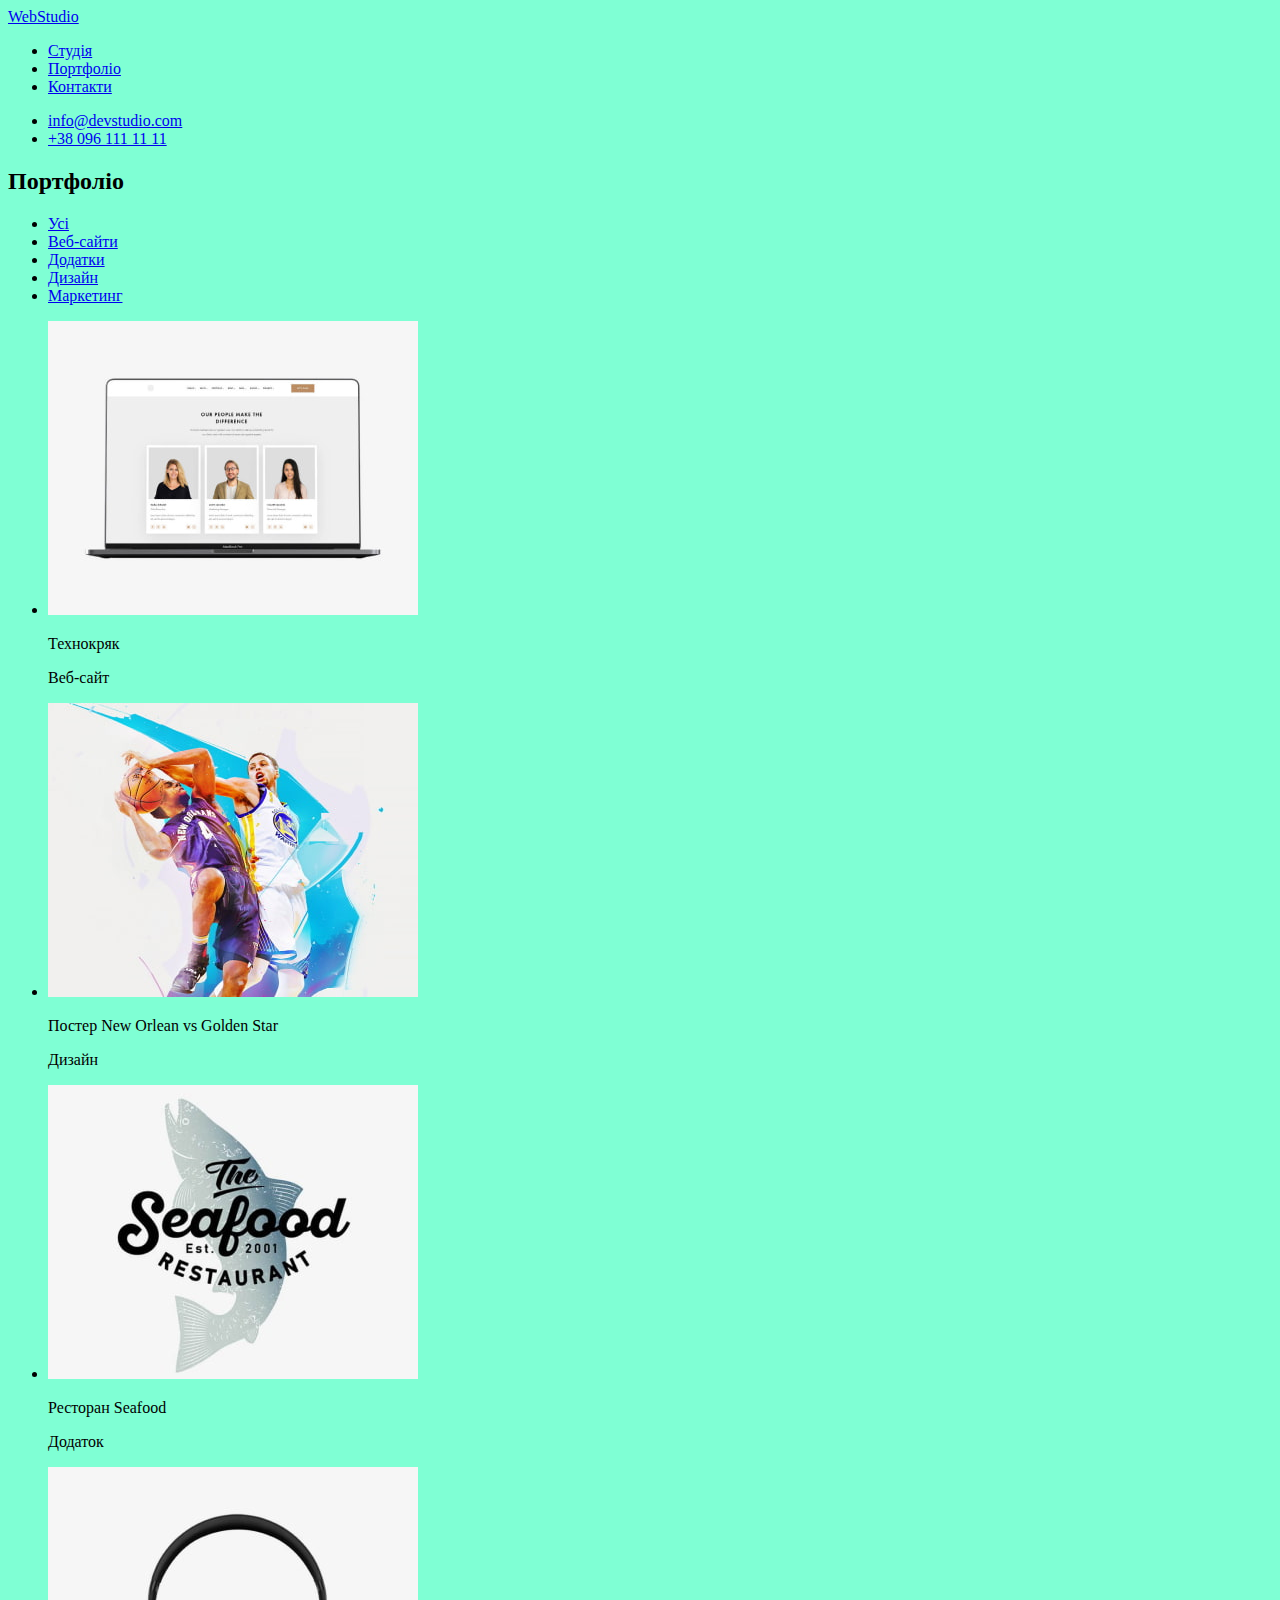
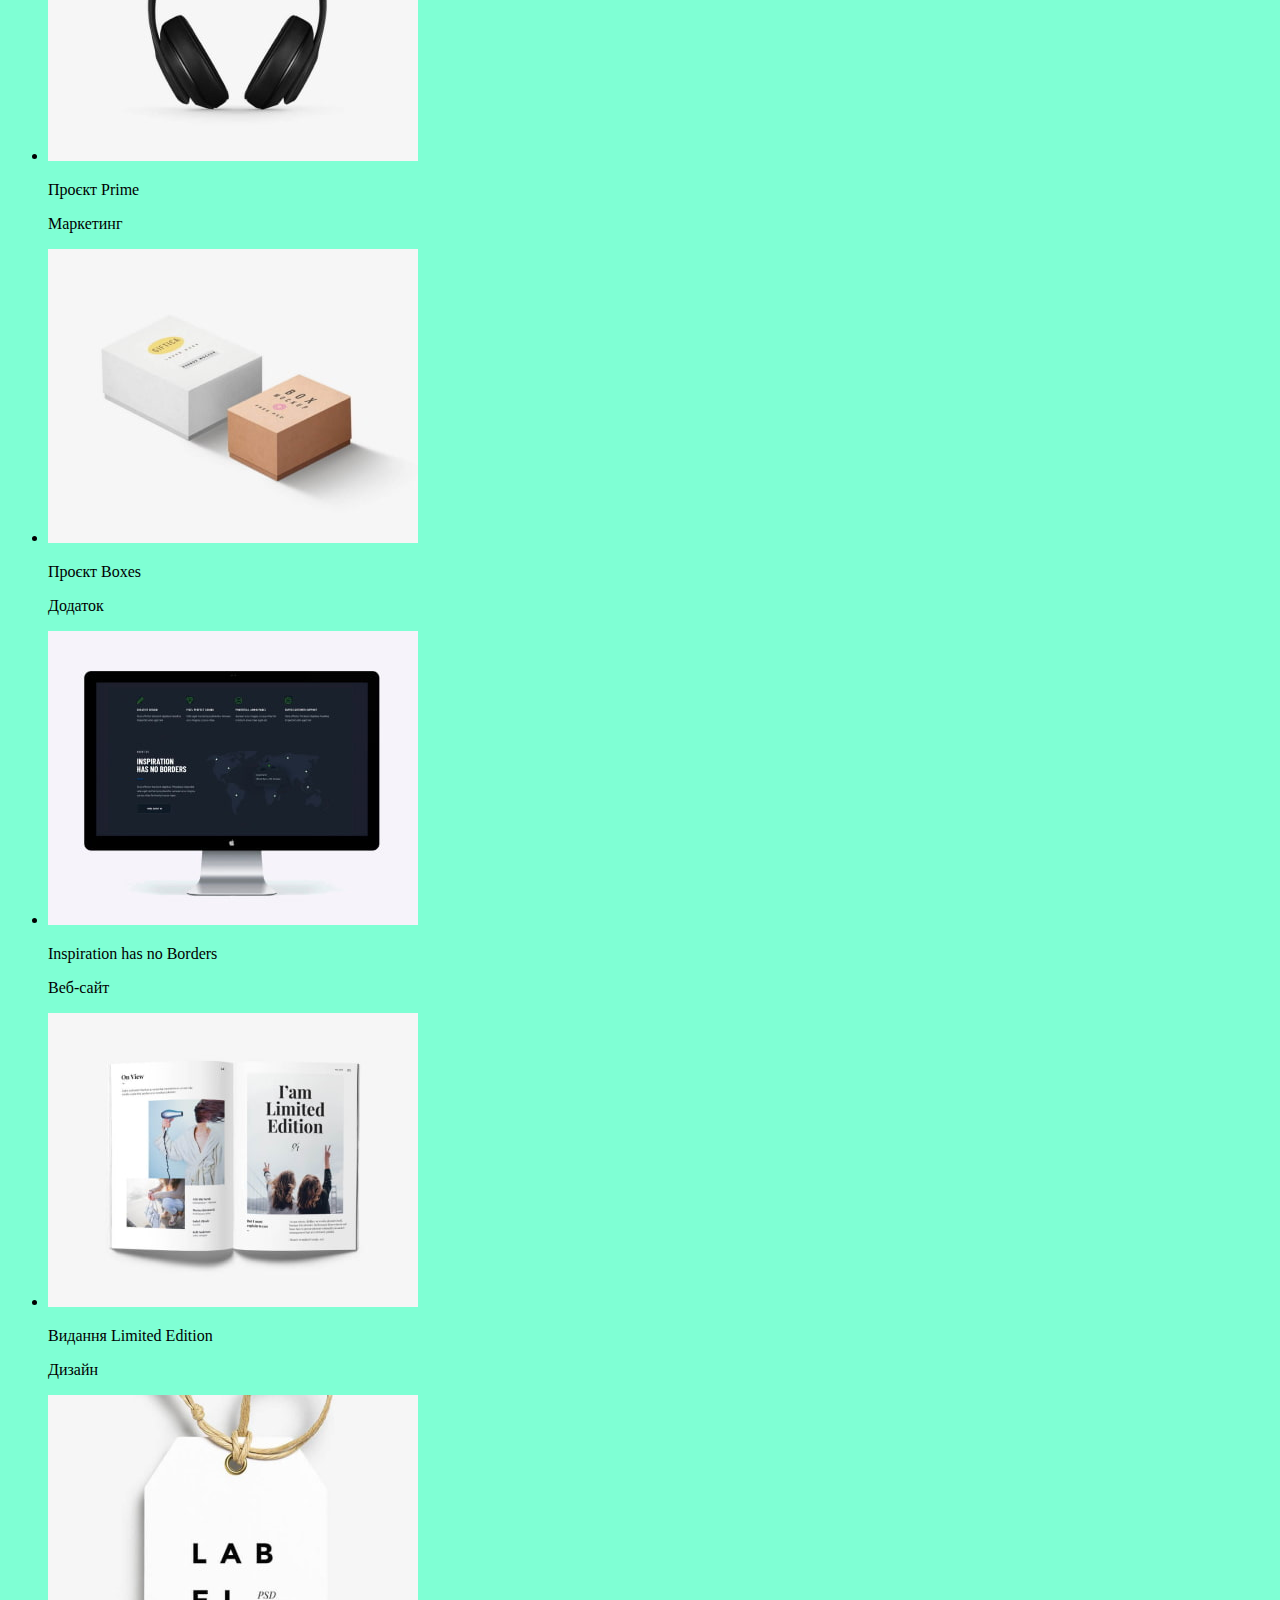
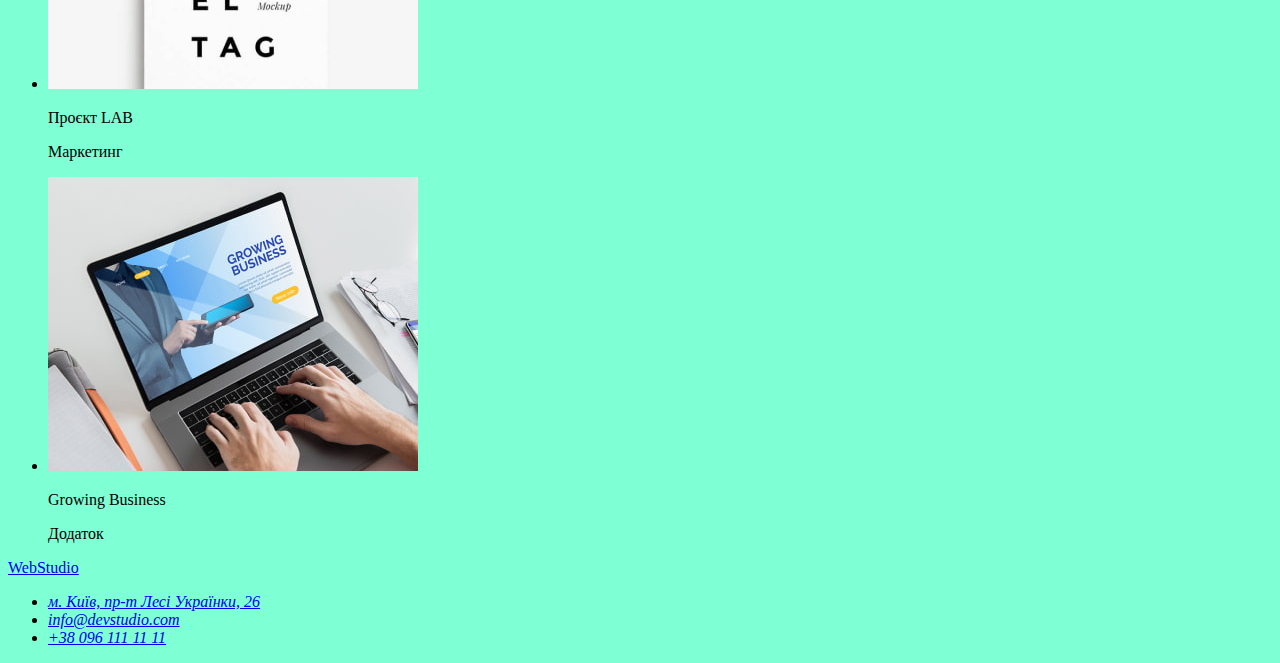
==== portfolio.html @ 06460720 "update html" ====
<!DOCTYPE html>
<html lang="uk">
  <head>
    <meta charset="UTF-8" />
    <meta http-equiv="X-UA-Compatible" content="IE=edge" />
    <meta name="viewport" content="width=device-width, initial-scale=1.0" />
    <title>Вебстудія</title>
    <link rel="stylesheet" href="./css/styles.css" />
  </head>
  <body>
    <header>
      <nav>
        <a href="./index.html"> WebStudio </a>
        <ul>
          <li><a href="./index.html">Студія</a></li>
          <li><a href="#">Портфоліо</a></li>
          <li><a href="#">Контакти</a></li>
        </ul>
      </nav>
      <ul>
        <li><a href="mailto:info@devstudio.com">info@devstudio.com</a></li>
        <li><a href="tel:+380961111111">+38 096 111 11 11</a></li>
      </ul>
    </header>
    <main>
      <section>
        <h2>Портфоліо</h2>
        <ul>
          <li><a href="#">Усі</a></li>
          <li><a href="#">Веб-сайти</a></li>
          <li><a href="#">Додатки</a></li>
          <li><a href="#">Дизайн</a></li>
          <li><a href="#">Маркетинг</a></li>
        </ul>
        <ul>
          <li>
            <img src="./images/pf1.jpg" alt="Технокряк" />
            <p>Технокряк</p>
            <p>Веб-сайт</p>
          </li>
          <li>
            <img src="./images/pf2.jpg" alt="Постер New Orlean vs Golden Star" />
            <p>Постер New Orlean vs Golden Star</p>
            <p>Дизайн</p>
          </li>
          <li>
            <img src="./images/pf3.jpg" alt="Ресторан Seafood" />
            <p>Ресторан Seafood</p>
            <p>Додаток</p>
          </li>
          <li>
            <img src="./images/pf4.jpg" alt="Проєкт Prime" />
            <p>Проєкт Prime</p>
            <p>Маркетинг</p>
          </li>
          <li>
            <img src="./images/pf5.jpg" alt="Проєкт Boxes" />
            <p>Проєкт Boxes</p>
            <p>Додаток</p>
          </li>
          <li>
            <img src="./images/pf6.jpg" alt="Inspiration has no Borders" />
            <p>Inspiration has no Borders</p>
            <p>Веб-сайт</p>
          </li>
          <li>
            <img src="./images/pf7.jpg" alt="Видання Limited Edition" />
            <p>Видання Limited Edition</p>
            <p>Дизайн</p>
          </li>
          <li>
            <img src="./images/pf8.jpg" alt="Проєкт LAB" />
            <p>Проєкт LAB</p>
            <p>Маркетинг</p>
          </li>
          <li>
            <img src="./images/pf9.jpg" alt="Growing Business" />
            <p>Growing Business</p>
            <p>Додаток</p>
          </li>
        </ul>
      </section>
    </main>
    <footer>
      <a href="./index.html"> WebStudio </a>
      <address>
        <ul>
          <li>
            <a
              href="https://goo.gl/maps/CPtrU1FHBa2aNyZL9"
              target="_blank"
              rel="noopener noreferrer nofollow"
            >
              м. Київ, пр-т Лесі Українки, 26
            </a>
          </li>
          <li><a href="mailto:info@devstudio.com">info@devstudio.com</a></li>
          <li><a href="tel:+380961111111">+38 096 111 11 11</a></li>
        </ul>
      </address>
    </footer>
  </body>
</html>
---- css/styles.css ----
body {
    background-color: aquamarine;
}
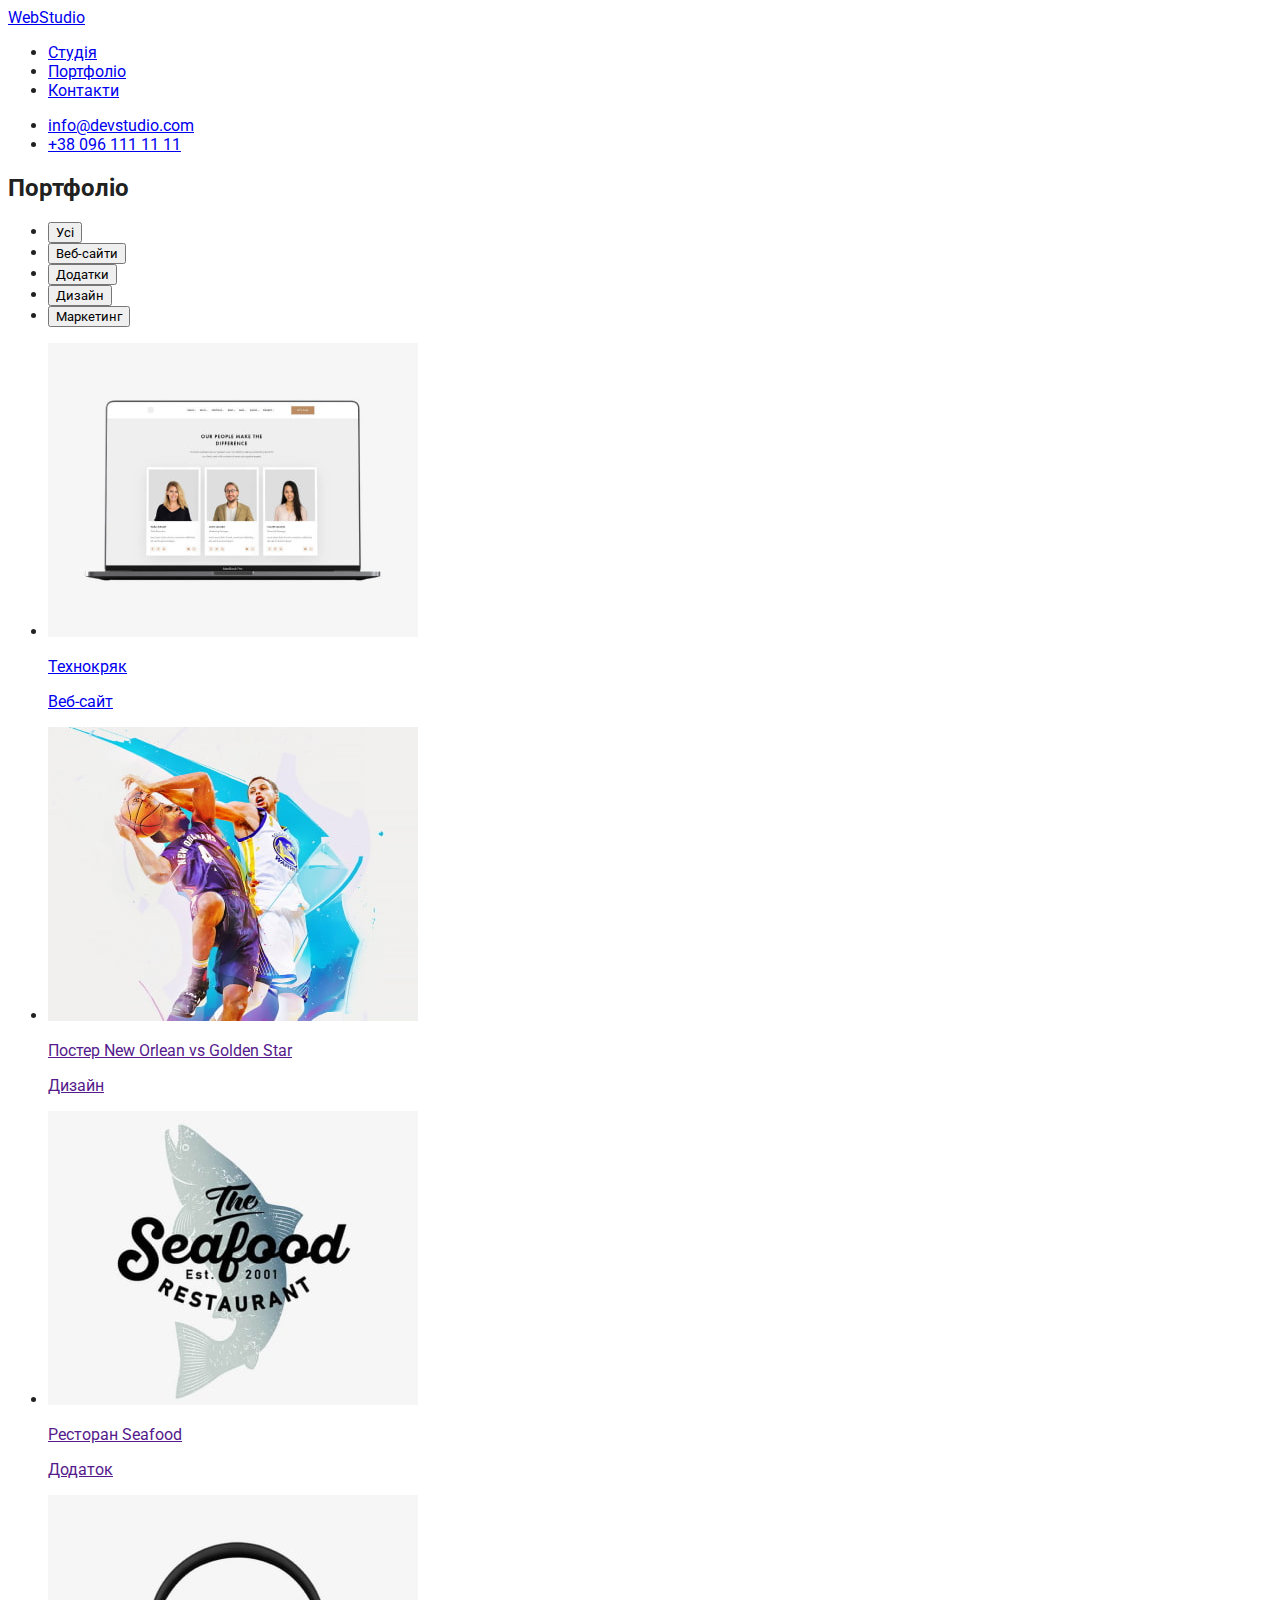
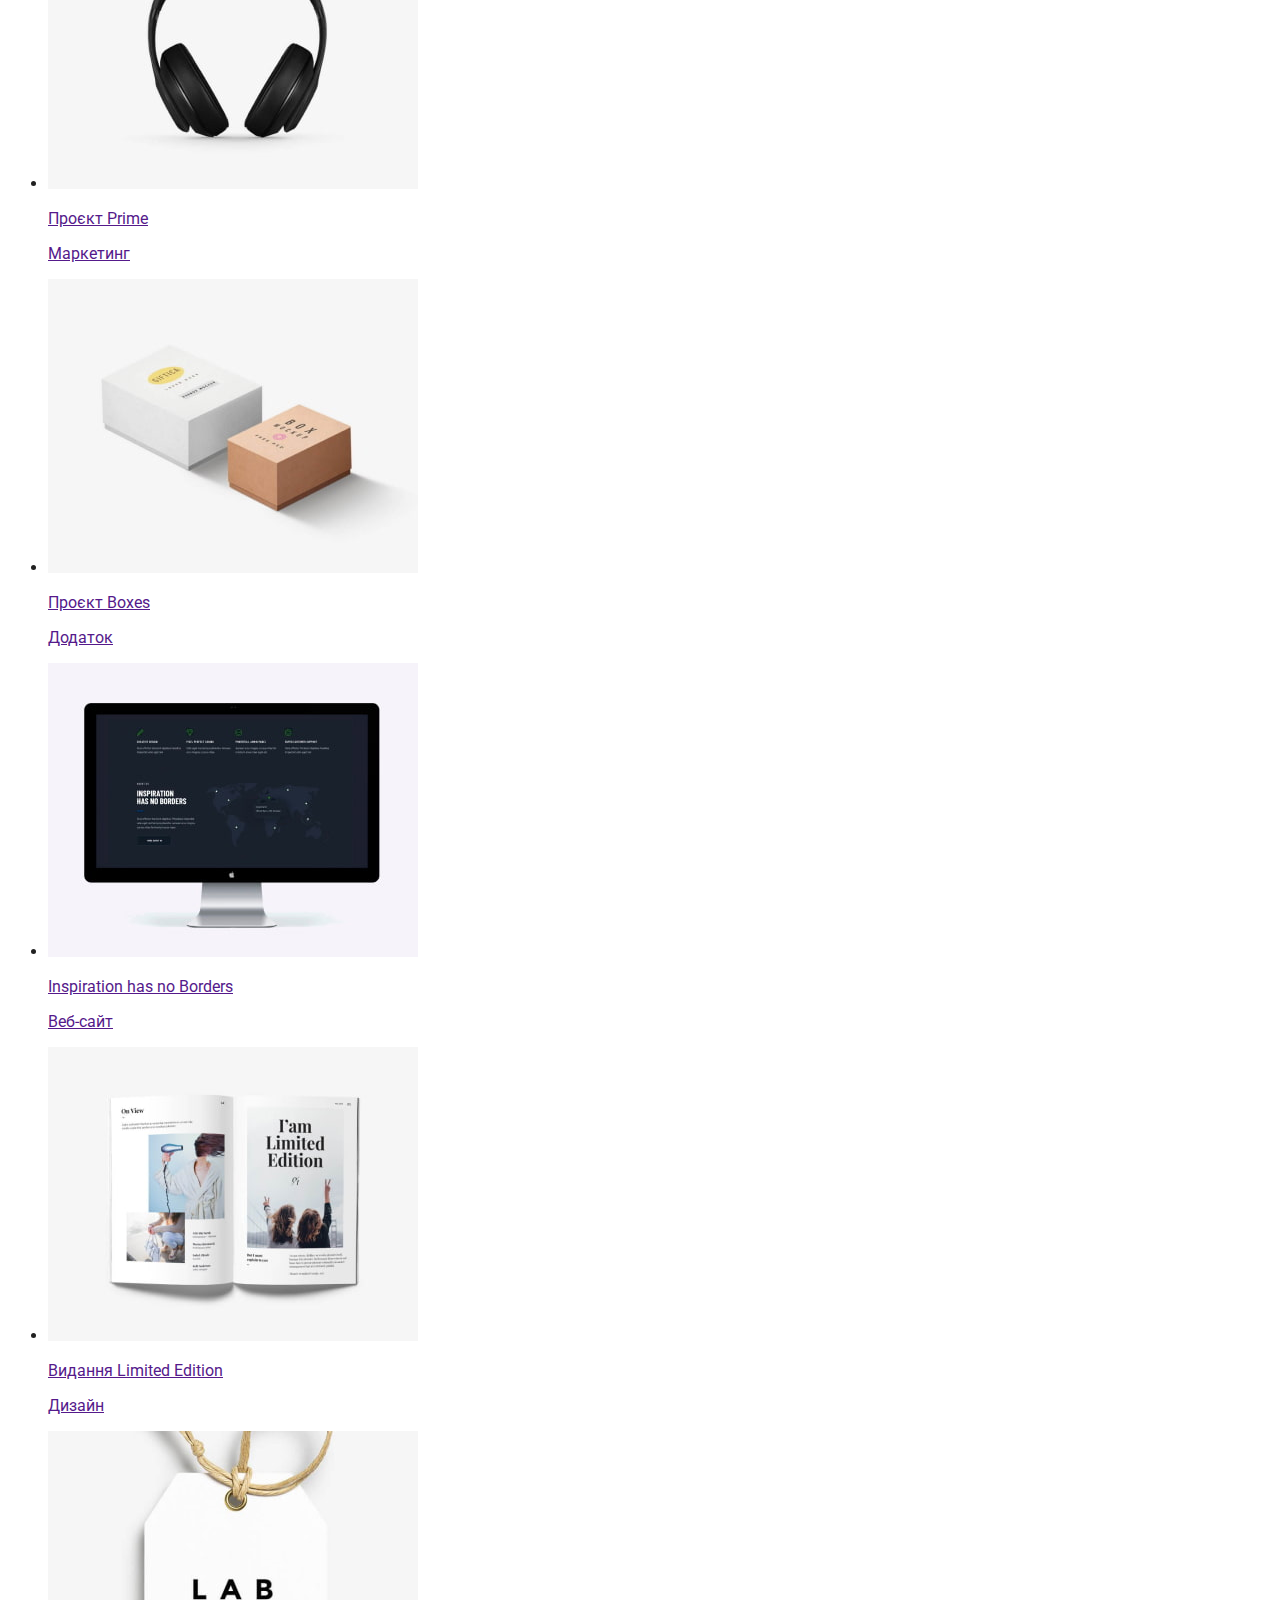
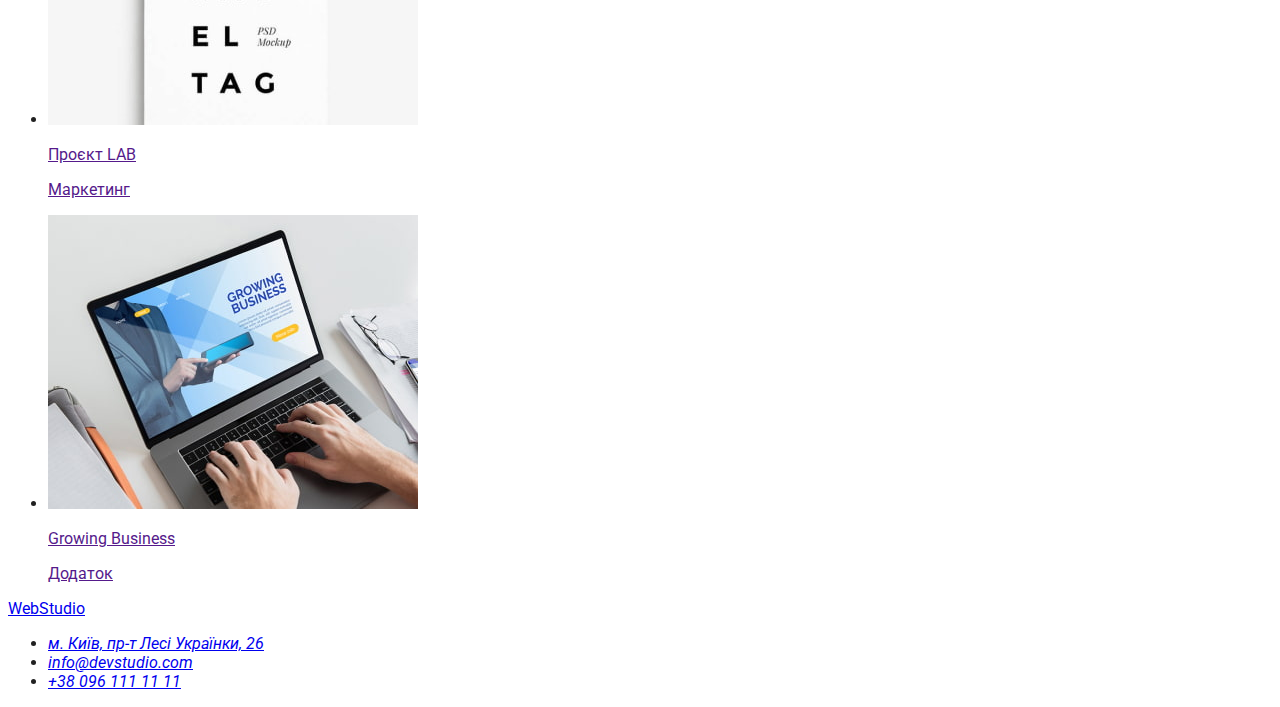
==== commit 98b01e22: "added styles to webstudio" ====
--- a/portfolio.html
+++ b/portfolio.html
@@ -5,15 +5,22 @@
     <meta http-equiv="X-UA-Compatible" content="IE=edge" />
     <meta name="viewport" content="width=device-width, initial-scale=1.0" />
     <title>Вебстудія</title>
+    <link rel="preconnect" href="https://fonts.googleapis.com" />
+    <link rel="preconnect" href="https://fonts.gstatic.com" crossorigin />
+    <link
+      href="https://fonts.googleapis.com/css2?family=Raleway:wght@700&family=Roboto:wght@400;500;700;900&display=swap"
+      rel="stylesheet"
+    />
     <link rel="stylesheet" href="./css/styles.css" />
   </head>
   <body>
+    <!--Header-->
     <header>
       <nav>
         <a href="./index.html"> WebStudio </a>
         <ul>
           <li><a href="./index.html">Студія</a></li>
-          <li><a href="#">Портфоліо</a></li>
+          <li><a href="./portfolio.html">Портфоліо</a></li>
           <li><a href="#">Контакти</a></li>
         </ul>
       </nav>
@@ -26,57 +33,66 @@
       <section>
         <h2>Портфоліо</h2>
         <ul>
-          <li><a href="#">Усі</a></li>
-          <li><a href="#">Веб-сайти</a></li>
-          <li><a href="#">Додатки</a></li>
-          <li><a href="#">Дизайн</a></li>
-          <li><a href="#">Маркетинг</a></li>
+          <li><button type="button">Усі</button></li>
+          <li><button type="button">Веб-сайти</button></li>
+          <li><button type="button">Додатки</button></li>
+          <li><button type="button">Дизайн</button></li>
+          <li><button type="button">Маркетинг</button></li>
         </ul>
         <ul>
-          <li>
-            <img src="./images/pf1.jpg" alt="Технокряк" />
+          <li> <a href="#">
+            <img src="./images/pf1.jpg" alt="Технокряк" width="370" />
             <p>Технокряк</p>
             <p>Веб-сайт</p>
+            </a>
           </li>
-          <li>
-            <img src="./images/pf2.jpg" alt="Постер New Orlean vs Golden Star" />
+          <li> <a href="">
+            <img src="./images/pf2.jpg" alt="Постер New Orlean vs Golden Star" width="370" />
             <p>Постер New Orlean vs Golden Star</p>
             <p>Дизайн</p>
+            </a>
           </li>
-          <li>
-            <img src="./images/pf3.jpg" alt="Ресторан Seafood" />
+          <li> <a href="">
+            <img src="./images/pf3.jpg" alt="Ресторан Seafood" width="370" />
             <p>Ресторан Seafood</p>
             <p>Додаток</p>
+            </a>
           </li>
-          <li>
-            <img src="./images/pf4.jpg" alt="Проєкт Prime" />
+          <li> <a href="">
+            <img src="./images/pf4.jpg" alt="Проєкт Prime" width="370" />
             <p>Проєкт Prime</p>
             <p>Маркетинг</p>
+            </a>
           </li>
-          <li>
-            <img src="./images/pf5.jpg" alt="Проєкт Boxes" />
+          <li> <a href="">
+            <img src="./images/pf5.jpg" alt="Проєкт Boxes" width="370" />
             <p>Проєкт Boxes</p>
             <p>Додаток</p>
+            </a>
           </li>
-          <li>
-            <img src="./images/pf6.jpg" alt="Inspiration has no Borders" />
+          <li> <a href="">
+            <img src="./images/pf6.jpg" alt="Inspiration has no Borders" width="370" />
             <p>Inspiration has no Borders</p>
             <p>Веб-сайт</p>
+            </a>
           </li>
-          <li>
-            <img src="./images/pf7.jpg" alt="Видання Limited Edition" />
+          <li> <a href="">
+            <img src="./images/pf7.jpg" alt="Видання Limited Edition" width="370" />
             <p>Видання Limited Edition</p>
             <p>Дизайн</p>
+            </a>
           </li>
-          <li>
-            <img src="./images/pf8.jpg" alt="Проєкт LAB" />
+          <li> <a href="">
+            <img src="./images/pf8.jpg" alt="Проєкт LAB" width="370" />
             <p>Проєкт LAB</p>
             <p>Маркетинг</p>
+            </a>
           </li>
-          <li>
-            <img src="./images/pf9.jpg" alt="Growing Business" />
+          <li> <a href="">
+            <img src="./images/pf9.jpg" alt="Growing Business" width="370" />
             <p>Growing Business</p>
             <p>Додаток</p>
+            </a>
           </li>
         </ul>
       </section>
@@ -87,6 +103,7 @@
         <ul>
           <li>
             <a
+              
               href="https://goo.gl/maps/CPtrU1FHBa2aNyZL9"
               target="_blank"
               rel="noopener noreferrer nofollow"
--- a/css/styles.css
+++ b/css/styles.css
@@ -1,3 +1,184 @@
+:root {
+  --primery-font: 'Roboto', sans-serif;
+  --secondary-font: 'Raleway', sans-serif;
+  --accent-color: #2196f3;
+}
+.link {
+  text-decoration: none;
+}
+
+.list {
+  list-style: none;
+}
+
+button {
+  font-family: inherit;
+  cursor: pointer;
+}
+
 body {
-    background-color: aquamarine;
-} +  font-family: var(--primery-font);
+  color: #212121;
+}
+.page-logo {
+  font-family: 'Raleway';
+  font-weight: 700;
+  font-size: 26px;
+  line-height: 1.19;
+  letter-spacing: 0.03em;
+
+  color: #2196f3;
+}
+.logo-studio {
+  color: #000000;
+}
+.menu .link.current {
+  color: var(--accent-color);
+}
+.menu-link {
+  font-weight: 500;
+  font-size: 14px;
+  line-height: 1.14;
+  letter-spacing: 0.02em;
+}
+
+.menu-link:hover,
+.menu-link:focus {
+  color: var(--accent-color);
+}
+.contact-mail {
+  font-weight: 500;
+  font-size: 14px;
+  line-height: 1.14;
+  letter-spacing: 0.02em;
+
+  color: #757575;
+}
+
+.contact-mail:hover,
+.contact-mail:focus {
+  color: var(--accent-color);
+}
+.contact-phone-number {
+  font-weight: 500;
+  font-size: 14px;
+  line-height: 1.14;
+  letter-spacing: 0.02em;
+
+  color: #757575;
+}
+.contact-phone-number:hover,
+.contact-phone-number:focus {
+  color: var(--accent-color);
+}
+
+.hero,
+.footer {
+  background: #2f303a;
+}
+.hero-title {
+  font-weight: 900;
+  font-size: 44px;
+  line-height: 1.36;
+  text-align: center;
+  letter-spacing: 0.06em;
+  text-transform: uppercase;
+
+  color: #ffffff;
+}
+.title-advantages {
+  display: none;
+}
+
+.modal-open-btn {
+  font-weight: 700;
+  font-size: 16px;
+  line-height: 1.88;
+
+  color: #ffffff;
+  background: var(--accent-color);
+  box-shadow: 0px 4px 4px rgba(0, 0, 0, 0.15);
+  border-radius: 4px;
+}
+
+.modal-open-btn:hover,
+.modal-open-btn:focus {
+  background: #188ce8;
+}
+
+.tertiary-title-specialty {
+  font-weight: 700;
+  font-size: 14px;
+  line-height: 1.14;
+  letter-spacing: 0.03em;
+  text-transform: uppercase;
+}
+.tertiary-title-paragraph {
+  font-size: 14px;
+  line-height: 1.71;
+  letter-spacing: 0.03em;
+
+  color: #757575;
+}
+.title-work {
+  font-weight: 700;
+  font-size: 36px;
+  line-height: 1.17;
+  text-align: center;
+  letter-spacing: 0.03em;
+}
+.section-team {
+  background-color: #f5f4fa;
+}
+
+.title-team {
+  font-weight: 700;
+  font-size: 36px;
+  line-height: 1.17;
+  text-align: center;
+  letter-spacing: 0.03em;
+}
+
+.title-item-team {
+  font-weight: 500;
+  font-size: 16px;
+  line-height: 1.19;
+  text-align: center;
+  letter-spacing: 0.03em;
+}
+.item-team-position {
+  font-size: 16px;
+  line-height: 1.19;
+  text-align: center;
+  letter-spacing: 0.03em;
+
+  color: #757575;
+}
+
+.item-team {
+  background: #ffffff;
+}
+.logo-footer {
+  color: #ffffff;
+}
+
+.address-link {
+  font-style: normal;
+  font-size: 14px;
+  line-height: 1.7;
+  letter-spacing: 0.03em;
+
+  color: #ffffff;
+}
+.address-contact {
+  font-style: normal;
+  font-size: 14px;
+  line-height: 1.7;
+  letter-spacing: 0.03em;
+
+  color: rgba(255, 255, 255, 0.6);
+}
+.address-contact:hover,
+.address-contact:focus {
+  color: var(--accent-color);
+}
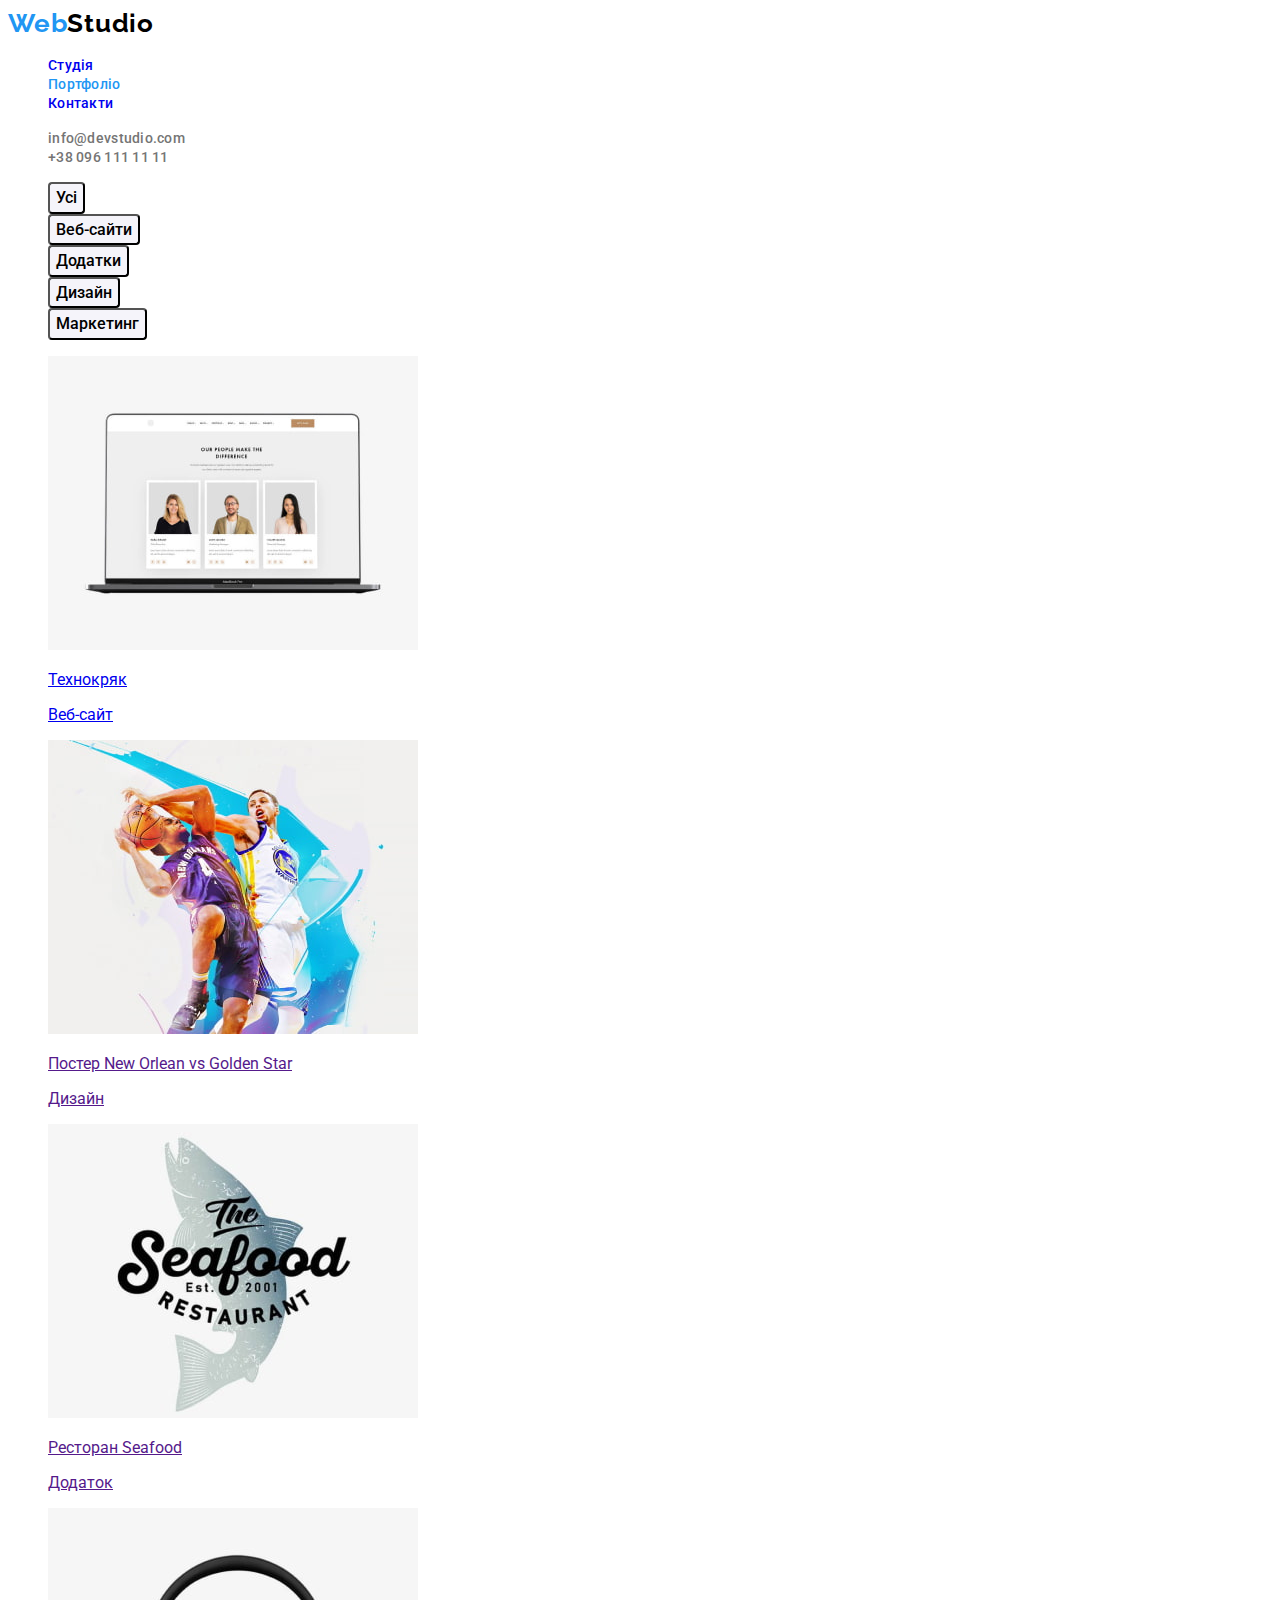
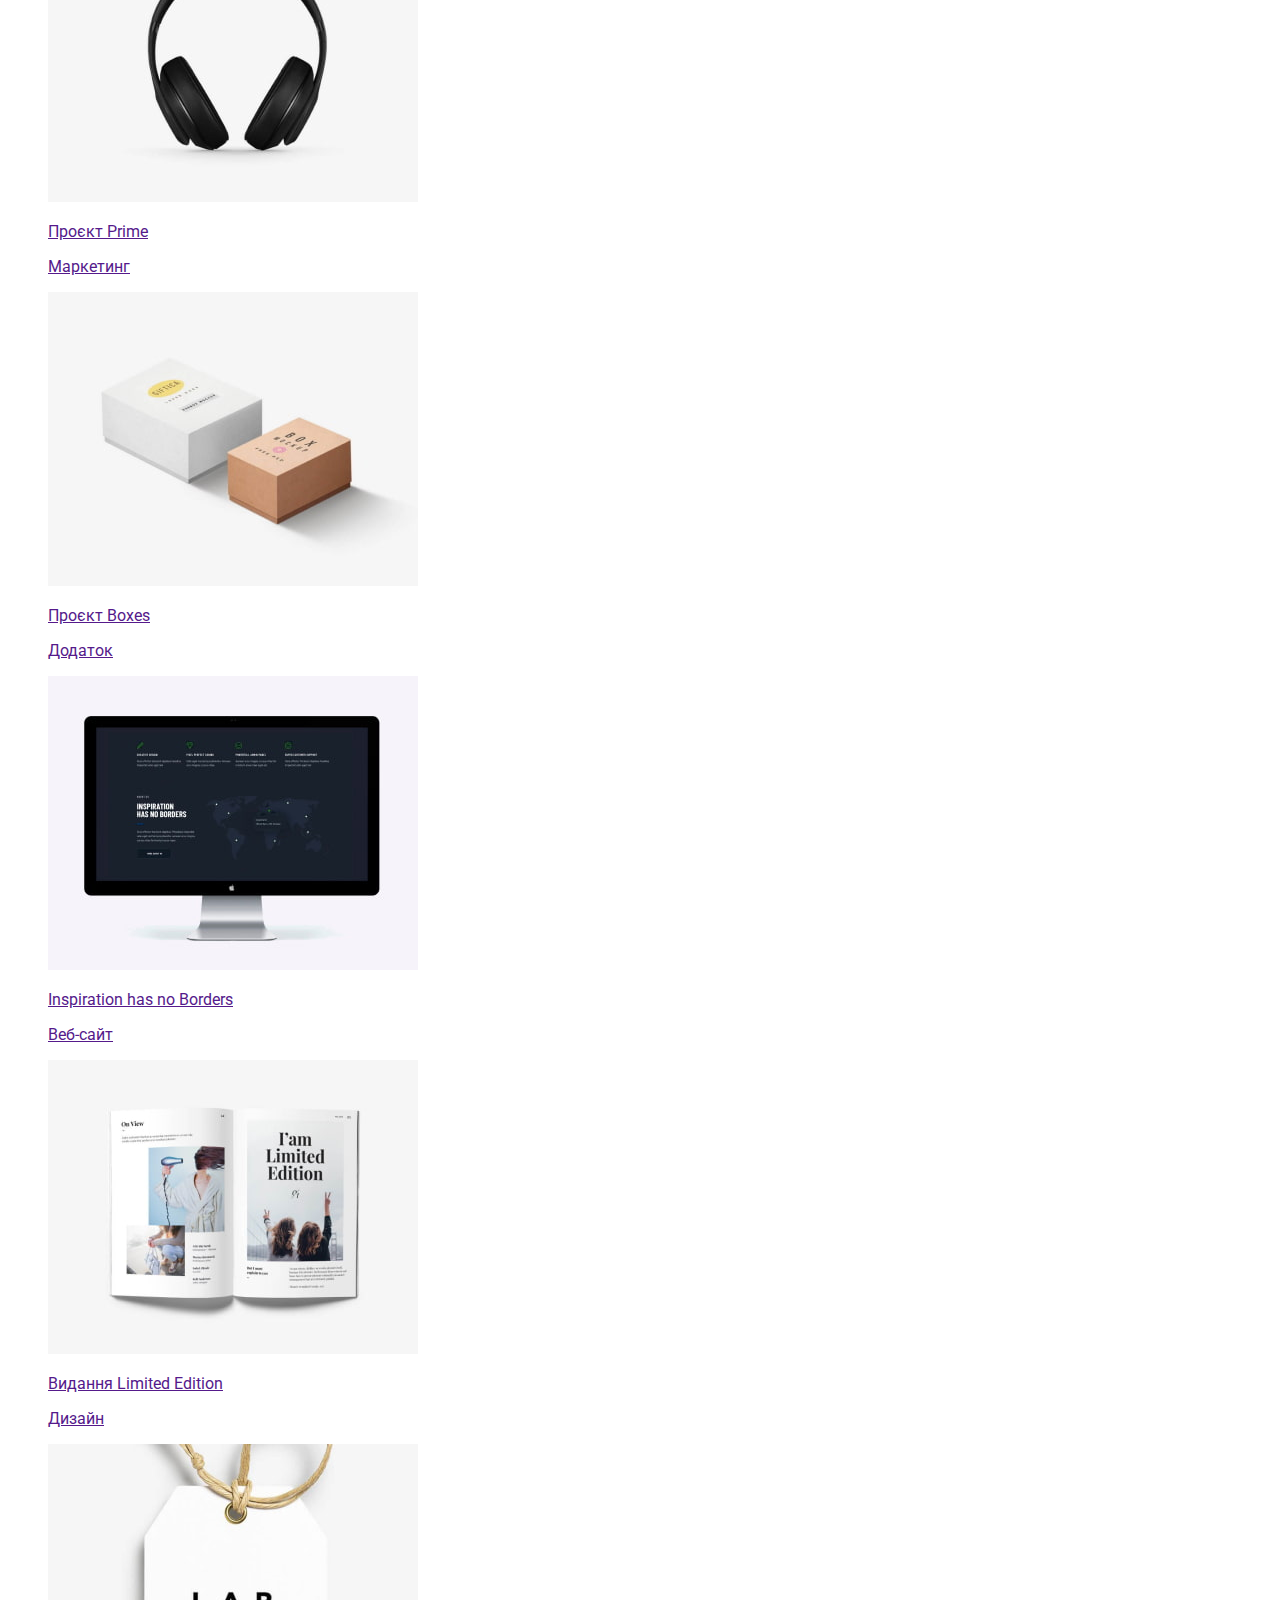
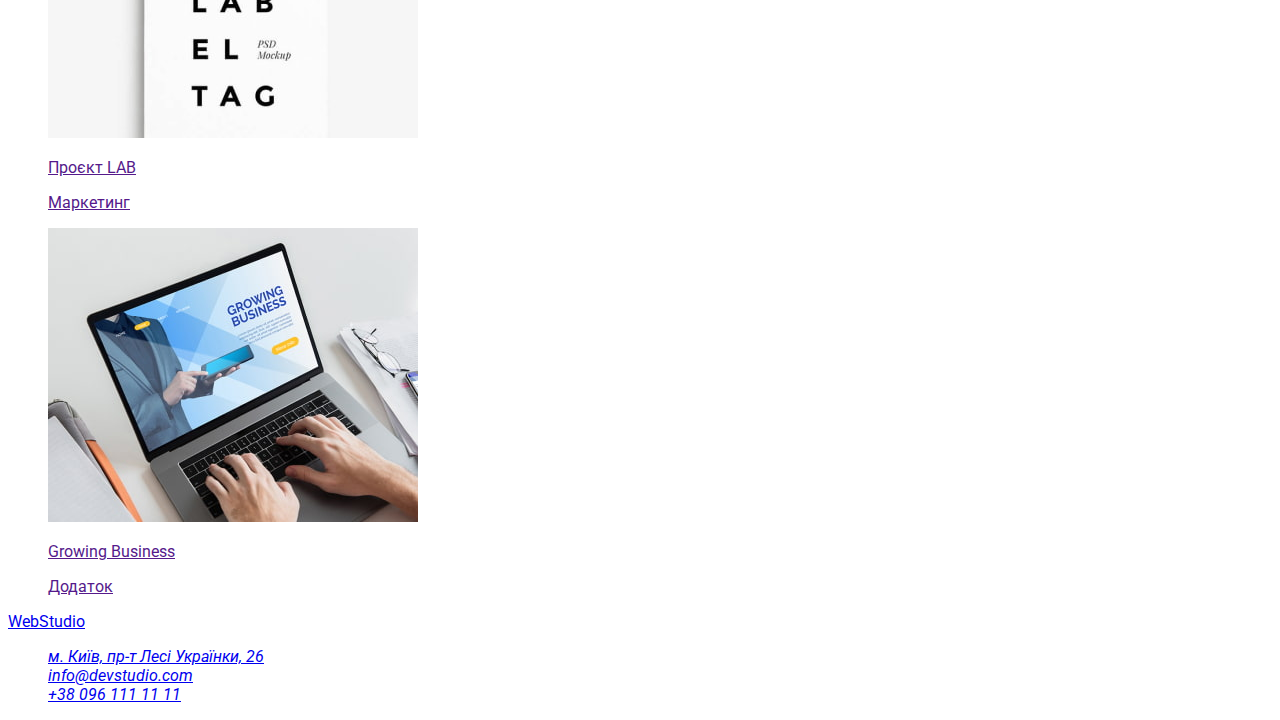
==== commit f86c2e03: "added header to portfolio" ====
--- a/portfolio.html
+++ b/portfolio.html
@@ -17,29 +17,30 @@
     <!--Header-->
     <header>
       <nav>
-        <a href="./index.html"> WebStudio </a>
-        <ul>
-          <li><a href="./index.html">Студія</a></li>
-          <li><a href="./portfolio.html">Портфоліо</a></li>
-          <li><a href="#">Контакти</a></li>
+        <a class="page-logo link" href="./index.html">Web<span class="logo-studio">Studio</span>
+        </a>
+        <ul class="menu list">
+          <li><a class="menu-link link" href="./index.html">Студія</a></li>
+          <li><a class="menu-link link current" href="./portfolio.html">Портфоліо</a></li>
+          <li><a class="menu-link link" href="#">Контакти</a></li>
         </ul>
       </nav>
-      <ul>
-        <li><a href="mailto:info@devstudio.com">info@devstudio.com</a></li>
-        <li><a href="tel:+380961111111">+38 096 111 11 11</a></li>
+      <ul class="list">
+        <li><a class="contact-mail link" href="mailto:info@devstudio.com">info@devstudio.com</a></li>
+        <li><a class="contact-phone-number link" href="tel:+380961111111">+38 096 111 11 11</a></li>
       </ul>
     </header>
     <main>
       <section>
-        <h2>Портфоліо</h2>
-        <ul>
-          <li><button type="button">Усі</button></li>
-          <li><button type="button">Веб-сайти</button></li>
-          <li><button type="button">Додатки</button></li>
-          <li><button type="button">Дизайн</button></li>
-          <li><button type="button">Маркетинг</button></li>
+        <h2 class="title-portfolio">Портфоліо</h2>
+        <ul class="list">
+          <li><button class="portfolio-open-btn" type="button">Усі</button></li>
+          <li><button class="portfolio-open-btn" type="button">Веб-сайти</button></li>
+          <li><button class="portfolio-open-btn" type="button">Додатки</button></li>
+          <li><button class="portfolio-open-btn" type="button">Дизайн</button></li>
+          <li><button class="portfolio-open-btn" type="button">Маркетинг</button></li>
         </ul>
-        <ul>
+        <ul class="list">
           <li> <a href="#">
             <img src="./images/pf1.jpg" alt="Технокряк" width="370" />
             <p>Технокряк</p>
@@ -100,7 +101,7 @@
     <footer>
       <a href="./index.html"> WebStudio </a>
       <address>
-        <ul>
+        <ul class="list">
           <li>
             <a
               
--- a/css/styles.css
+++ b/css/styles.css
@@ -86,7 +86,8 @@
 
   color: #ffffff;
 }
-.title-advantages {
+.title-advantages,
+.title-portfolio {
   display: none;
 }
 
@@ -182,3 +183,20 @@
 .address-contact:focus {
   color: var(--accent-color);
 }
+.portfolio-open-btn {
+font-weight: 500;
+font-size: 16px;
+line-height: 1.6;
+
+background: #F5F4FA;
+border-radius: 4px;
+
+}
+.portfolio-open-btn:hover,
+.portfolio-open-btn:focus {
+  background: #2196F3;
+  color: #ffffff;
+  
+
+}
+
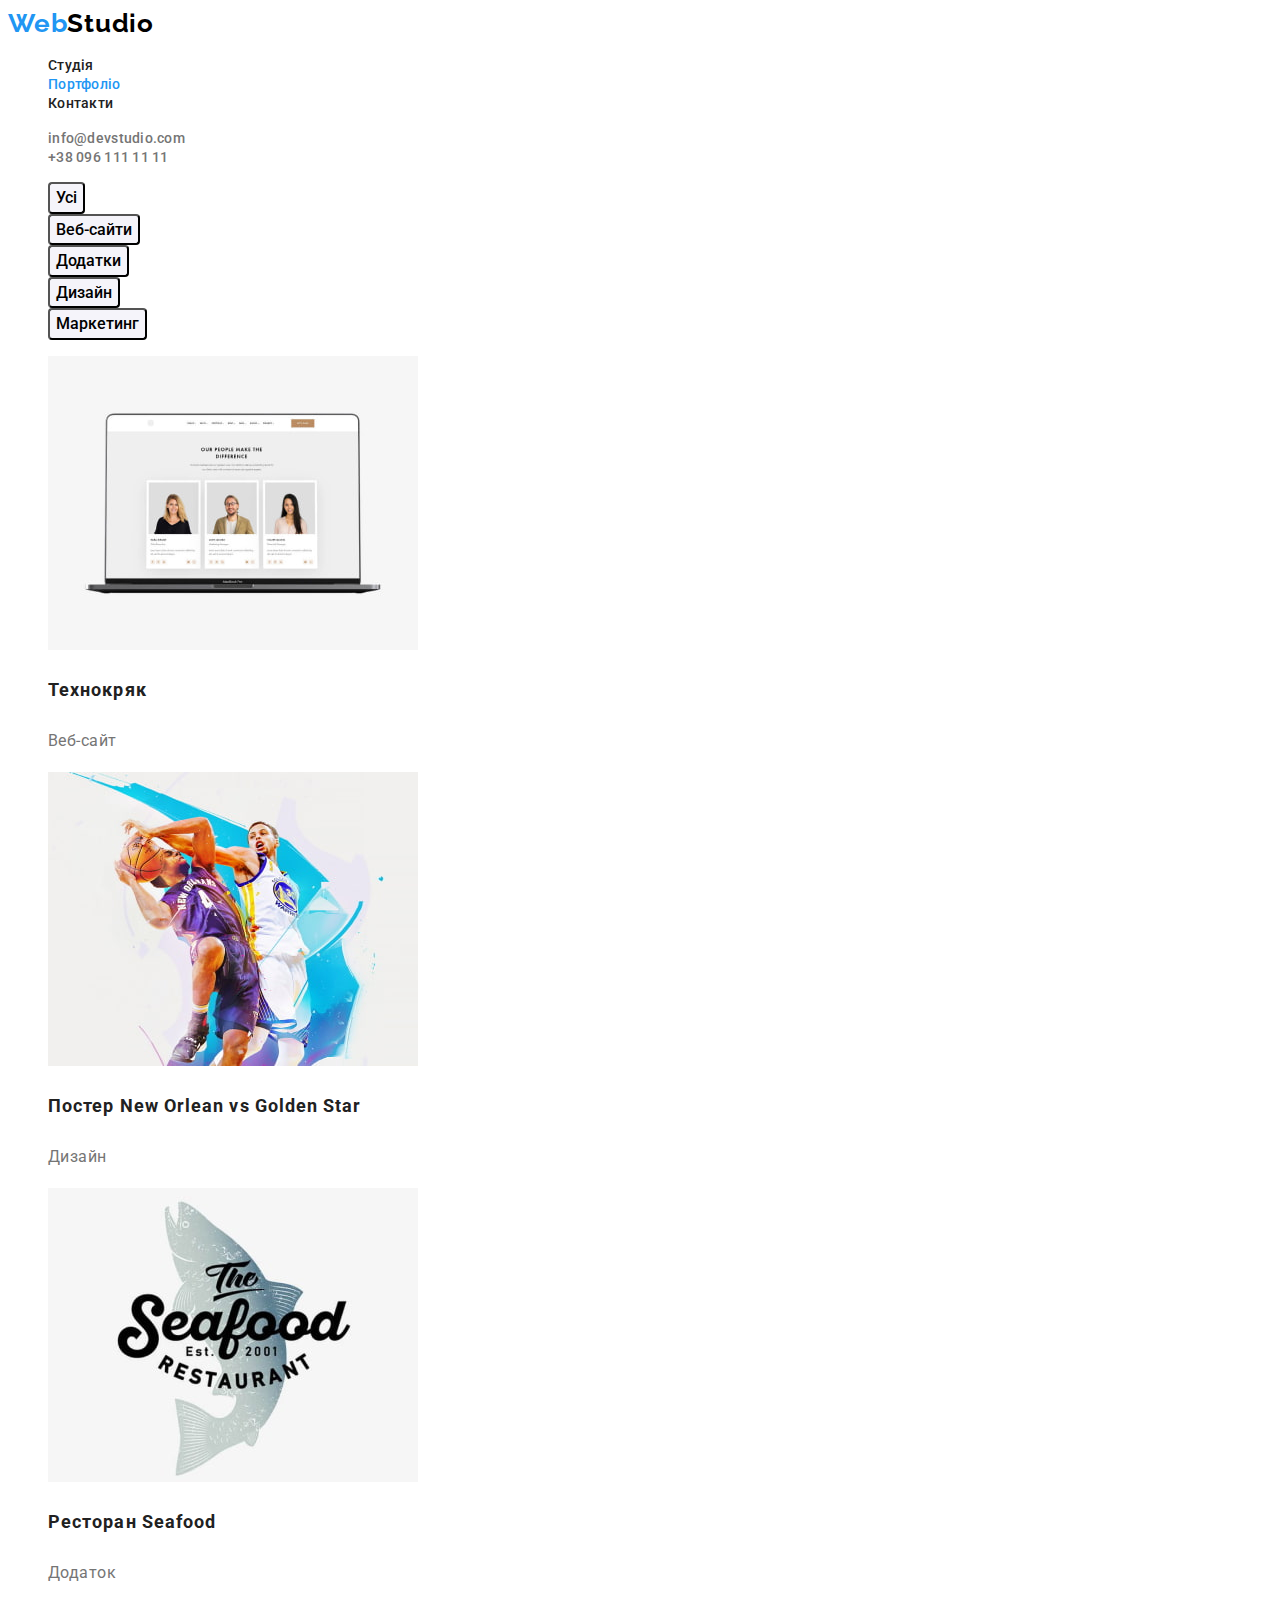
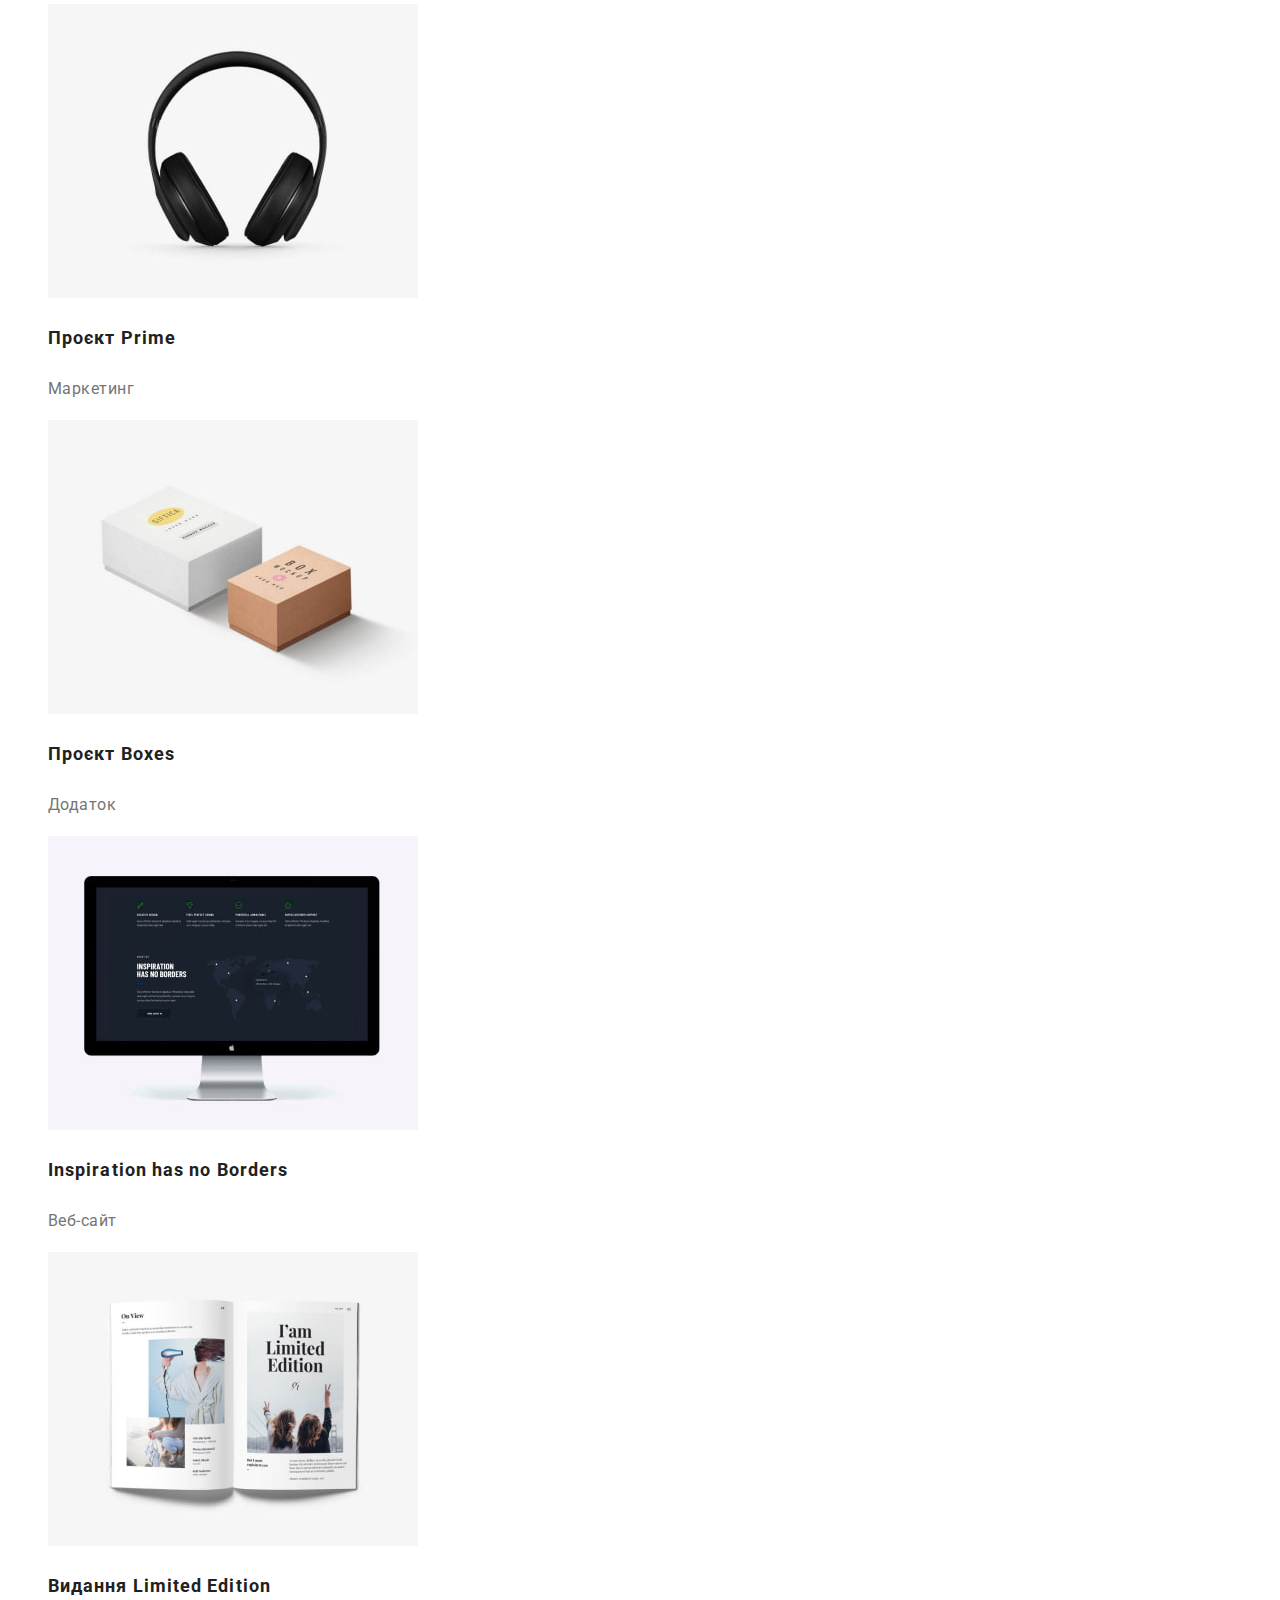
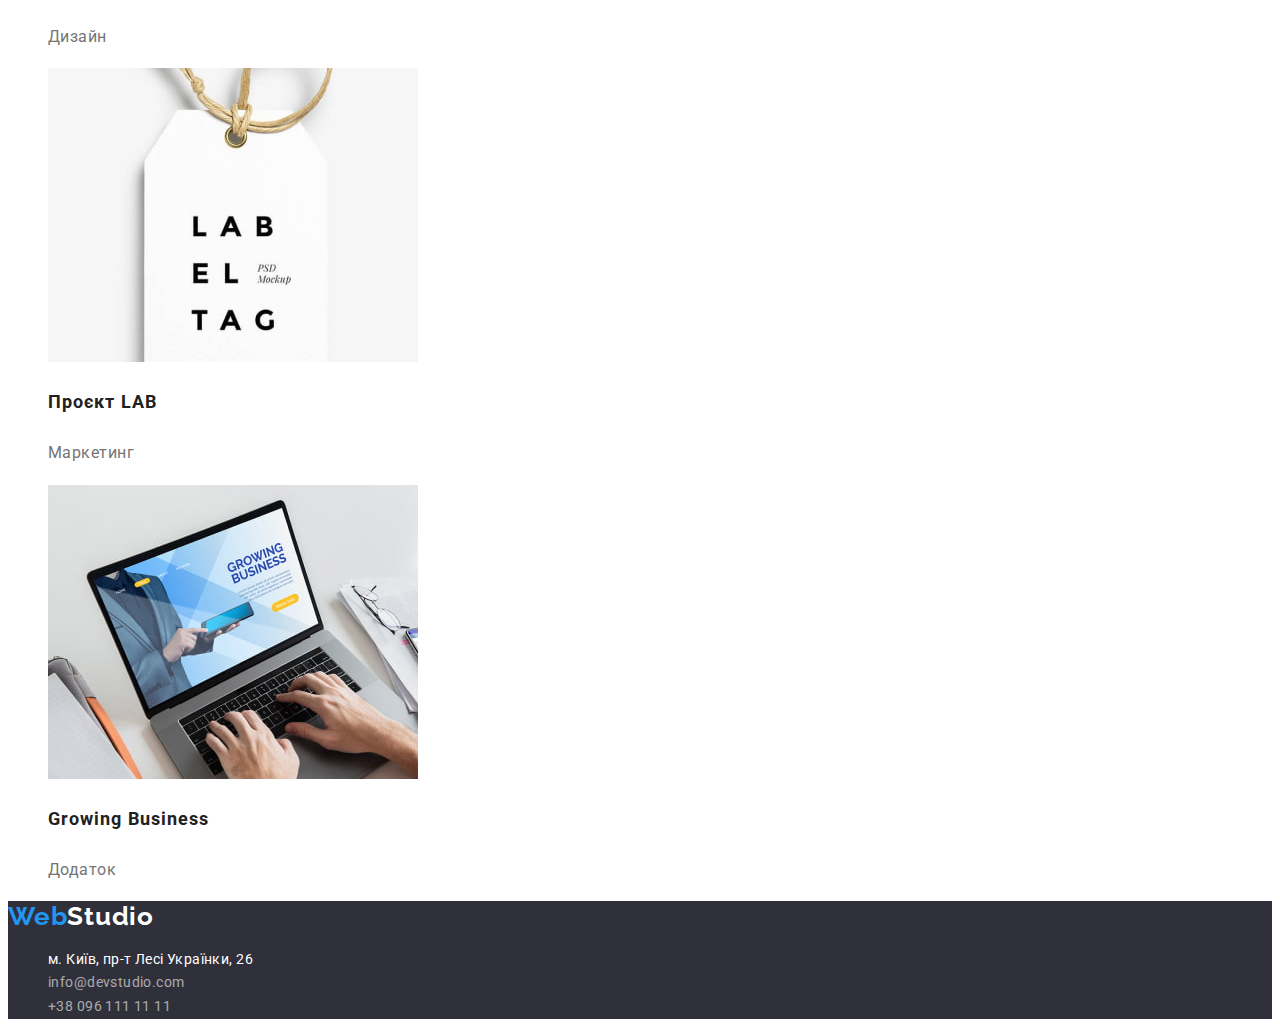
==== commit 69e18e1c: "added all styles to portfolio" ====
--- a/portfolio.html
+++ b/portfolio.html
@@ -17,7 +17,8 @@
     <!--Header-->
     <header>
       <nav>
-        <a class="page-logo link" href="./index.html">Web<span class="logo-studio">Studio</span>
+        <a class="page-logo link" href="./index.html"
+          >Web<span class="logo-studio">Studio</span>
         </a>
         <ul class="menu list">
           <li><a class="menu-link link" href="./index.html">Студія</a></li>
@@ -26,7 +27,9 @@
         </ul>
       </nav>
       <ul class="list">
-        <li><a class="contact-mail link" href="mailto:info@devstudio.com">info@devstudio.com</a></li>
+        <li>
+          <a class="contact-mail link" href="mailto:info@devstudio.com">info@devstudio.com</a>
+        </li>
         <li><a class="contact-phone-number link" href="tel:+380961111111">+38 096 111 11 11</a></li>
       </ul>
     </header>
@@ -41,70 +44,79 @@
           <li><button class="portfolio-open-btn" type="button">Маркетинг</button></li>
         </ul>
         <ul class="list">
-          <li> <a href="#">
-            <img src="./images/pf1.jpg" alt="Технокряк" width="370" />
-            <p>Технокряк</p>
-            <p>Веб-сайт</p>
+          <li>
+            <a class="link" href="#">
+              <img src="./images/pf1.jpg" alt="Технокряк" width="370" />
+              <p class="portfolio-img-item">Технокряк</p>
+              <p class="portfolio-img-name">Веб-сайт</p>
             </a>
           </li>
-          <li> <a href="">
-            <img src="./images/pf2.jpg" alt="Постер New Orlean vs Golden Star" width="370" />
-            <p>Постер New Orlean vs Golden Star</p>
-            <p>Дизайн</p>
+          <li>
+            <a class="link" href="">
+              <img src="./images/pf2.jpg" alt="Постер New Orlean vs Golden Star" width="370" />
+              <p class="portfolio-img-item">Постер New Orlean vs Golden Star</p>
+              <p class="portfolio-img-name">Дизайн</p>
             </a>
           </li>
-          <li> <a href="">
-            <img src="./images/pf3.jpg" alt="Ресторан Seafood" width="370" />
-            <p>Ресторан Seafood</p>
-            <p>Додаток</p>
+          <li>
+            <a class="link" href="">
+              <img src="./images/pf3.jpg" alt="Ресторан Seafood" width="370" />
+              <p class="portfolio-img-item">Ресторан Seafood</p>
+              <p class="portfolio-img-name">Додаток</p>
             </a>
           </li>
-          <li> <a href="">
-            <img src="./images/pf4.jpg" alt="Проєкт Prime" width="370" />
-            <p>Проєкт Prime</p>
-            <p>Маркетинг</p>
+          <li>
+            <a class="link" href="">
+              <img src="./images/pf4.jpg" alt="Проєкт Prime" width="370" />
+              <p class="portfolio-img-item">Проєкт Prime</p>
+              <p class="portfolio-img-name">Маркетинг</p>
             </a>
           </li>
-          <li> <a href="">
-            <img src="./images/pf5.jpg" alt="Проєкт Boxes" width="370" />
-            <p>Проєкт Boxes</p>
-            <p>Додаток</p>
+          <li>
+            <a class="link" href="">
+              <img src="./images/pf5.jpg" alt="Проєкт Boxes" width="370" />
+              <p class="portfolio-img-item">Проєкт Boxes</p>
+              <p class="portfolio-img-name">Додаток</p>
             </a>
           </li>
-          <li> <a href="">
-            <img src="./images/pf6.jpg" alt="Inspiration has no Borders" width="370" />
-            <p>Inspiration has no Borders</p>
-            <p>Веб-сайт</p>
+          <li>
+            <a class="link" href="">
+              <img src="./images/pf6.jpg" alt="Inspiration has no Borders" width="370" />
+              <p class="portfolio-img-item">Inspiration has no Borders</p>
+              <p class="portfolio-img-name">Веб-сайт</p>
             </a>
           </li>
-          <li> <a href="">
-            <img src="./images/pf7.jpg" alt="Видання Limited Edition" width="370" />
-            <p>Видання Limited Edition</p>
-            <p>Дизайн</p>
+          <li>
+            <a class="link" href="">
+              <img src="./images/pf7.jpg" alt="Видання Limited Edition" width="370" />
+              <p class="portfolio-img-item">Видання Limited Edition</p>
+              <p class="portfolio-img-name">Дизайн</p>
             </a>
           </li>
-          <li> <a href="">
-            <img src="./images/pf8.jpg" alt="Проєкт LAB" width="370" />
-            <p>Проєкт LAB</p>
-            <p>Маркетинг</p>
+          <li>
+            <a class="link" href="">
+              <img src="./images/pf8.jpg" alt="Проєкт LAB" width="370" />
+              <p class="portfolio-img-item">Проєкт LAB</p>
+              <p class="portfolio-img-name">Маркетинг</p>
             </a>
           </li>
-          <li> <a href="">
-            <img src="./images/pf9.jpg" alt="Growing Business" width="370" />
-            <p>Growing Business</p>
-            <p>Додаток</p>
+          <li>
+            <a class="link" href="">
+              <img src="./images/pf9.jpg" alt="Growing Business" width="370" />
+              <p class="portfolio-img-item">Growing Business</p>
+              <p class="portfolio-img-name">Додаток</p>
             </a>
           </li>
         </ul>
       </section>
     </main>
-    <footer>
-      <a href="./index.html"> WebStudio </a>
-      <address>
+    <footer class="footer">
+      <a class="page-logo link" href="./index.html">Web<span class="logo-footer">Studio</span> </a>
+      <address class="address-footer">
         <ul class="list">
           <li>
             <a
-              
+              class="address-link link"
               href="https://goo.gl/maps/CPtrU1FHBa2aNyZL9"
               target="_blank"
               rel="noopener noreferrer nofollow"
@@ -112,8 +124,10 @@
               м. Київ, пр-т Лесі Українки, 26
             </a>
           </li>
-          <li><a href="mailto:info@devstudio.com">info@devstudio.com</a></li>
-          <li><a href="tel:+380961111111">+38 096 111 11 11</a></li>
+          <li>
+            <a class="address-contact link" href="mailto:info@devstudio.com">info@devstudio.com</a>
+          </li>
+          <li><a class="address-contact link" href="tel:+380961111111">+38 096 111 11 11</a></li>
         </ul>
       </address>
     </footer>
--- a/css/styles.css
+++ b/css/styles.css
@@ -2,6 +2,13 @@
   --primery-font: 'Roboto', sans-serif;
   --secondary-font: 'Raleway', sans-serif;
   --accent-color: #2196f3;
+  --dark-accent-color: #212121;
+  --grey-accent-color: #757575;
+  --white-accent-color: #ffffff;
+  --black-accent-color: #000000;
+  --dark-background-accent-color: #2f303a;
+  --blue-background-accent-color: #188ce8;
+  --white-background-accent-color: #f5f4fa;
 }
 .link {
   text-decoration: none;
@@ -18,7 +25,7 @@
 
 body {
   font-family: var(--primery-font);
-  color: #212121;
+  color: var(--dark-accent-color);
 }
 .page-logo {
   font-family: 'Raleway';
@@ -27,10 +34,10 @@
   line-height: 1.19;
   letter-spacing: 0.03em;
 
-  color: #2196f3;
+  color: var(--accent-color);
 }
 .logo-studio {
-  color: #000000;
+  color: var(--black-accent-color);
 }
 .menu .link.current {
   color: var(--accent-color);
@@ -40,6 +47,7 @@
   font-size: 14px;
   line-height: 1.14;
   letter-spacing: 0.02em;
+  color: var(--dark-accent-color);
 }
 
 .menu-link:hover,
@@ -52,7 +60,7 @@
   line-height: 1.14;
   letter-spacing: 0.02em;
 
-  color: #757575;
+  color: var(--grey-accent-color);
 }
 
 .contact-mail:hover,
@@ -65,7 +73,7 @@
   line-height: 1.14;
   letter-spacing: 0.02em;
 
-  color: #757575;
+  color: var(--grey-accent-color);
 }
 .contact-phone-number:hover,
 .contact-phone-number:focus {
@@ -74,7 +82,7 @@
 
 .hero,
 .footer {
-  background: #2f303a;
+  background: var(--dark-background-accent-color);
 }
 .hero-title {
   font-weight: 900;
@@ -84,7 +92,7 @@
   letter-spacing: 0.06em;
   text-transform: uppercase;
 
-  color: #ffffff;
+  color: var(--white-accent-color);
 }
 .title-advantages,
 .title-portfolio {
@@ -96,7 +104,7 @@
   font-size: 16px;
   line-height: 1.88;
 
-  color: #ffffff;
+  color: var(--white-accent-color);
   background: var(--accent-color);
   box-shadow: 0px 4px 4px rgba(0, 0, 0, 0.15);
   border-radius: 4px;
@@ -104,7 +112,7 @@
 
 .modal-open-btn:hover,
 .modal-open-btn:focus {
-  background: #188ce8;
+  background: var(--blue-background-accent-color);
 }
 
 .tertiary-title-specialty {
@@ -119,7 +127,7 @@
   line-height: 1.71;
   letter-spacing: 0.03em;
 
-  color: #757575;
+  color: var(--grey-accent-color);
 }
 .title-work {
   font-weight: 700;
@@ -129,7 +137,7 @@
   letter-spacing: 0.03em;
 }
 .section-team {
-  background-color: #f5f4fa;
+  background-color: var(--white-background-accent-color);
 }
 
 .title-team {
@@ -153,14 +161,14 @@
   text-align: center;
   letter-spacing: 0.03em;
 
-  color: #757575;
+  color: var(--grey-accent-color);
 }
 
 .item-team {
-  background: #ffffff;
+  background: var(--white-accent-color);
 }
 .logo-footer {
-  color: #ffffff;
+  color: var(--white-accent-color);
 }
 
 .address-link {
@@ -169,7 +177,7 @@
   line-height: 1.7;
   letter-spacing: 0.03em;
 
-  color: #ffffff;
+  color: var(--white-accent-color);
 }
 .address-contact {
   font-style: normal;
@@ -184,19 +192,32 @@
   color: var(--accent-color);
 }
 .portfolio-open-btn {
-font-weight: 500;
-font-size: 16px;
-line-height: 1.6;
-
-background: #F5F4FA;
-border-radius: 4px;
-
+  font-weight: 500;
+  font-size: 16px;
+  line-height: 1.6;
+
+  background: var(--white-background-accent-color);
+  border-radius: 4px;
 }
 .portfolio-open-btn:hover,
 .portfolio-open-btn:focus {
-  background: #2196F3;
-  color: #ffffff;
-  
-
-}
-
+  background: var(--accent-color);
+  color: var(--white-accent-color);
+}
+
+.portfolio-img-item {
+  font-weight: 700;
+  font-size: 18px;
+  line-height: 2;
+  letter-spacing: 0.06em;
+
+  color: var(--dark-accent-color);
+}
+
+.portfolio-img-name {
+  font-size: 16px;
+  line-height: 1.88;
+  letter-spacing: 0.03em;
+
+  color: var(--grey-accent-color);
+}
